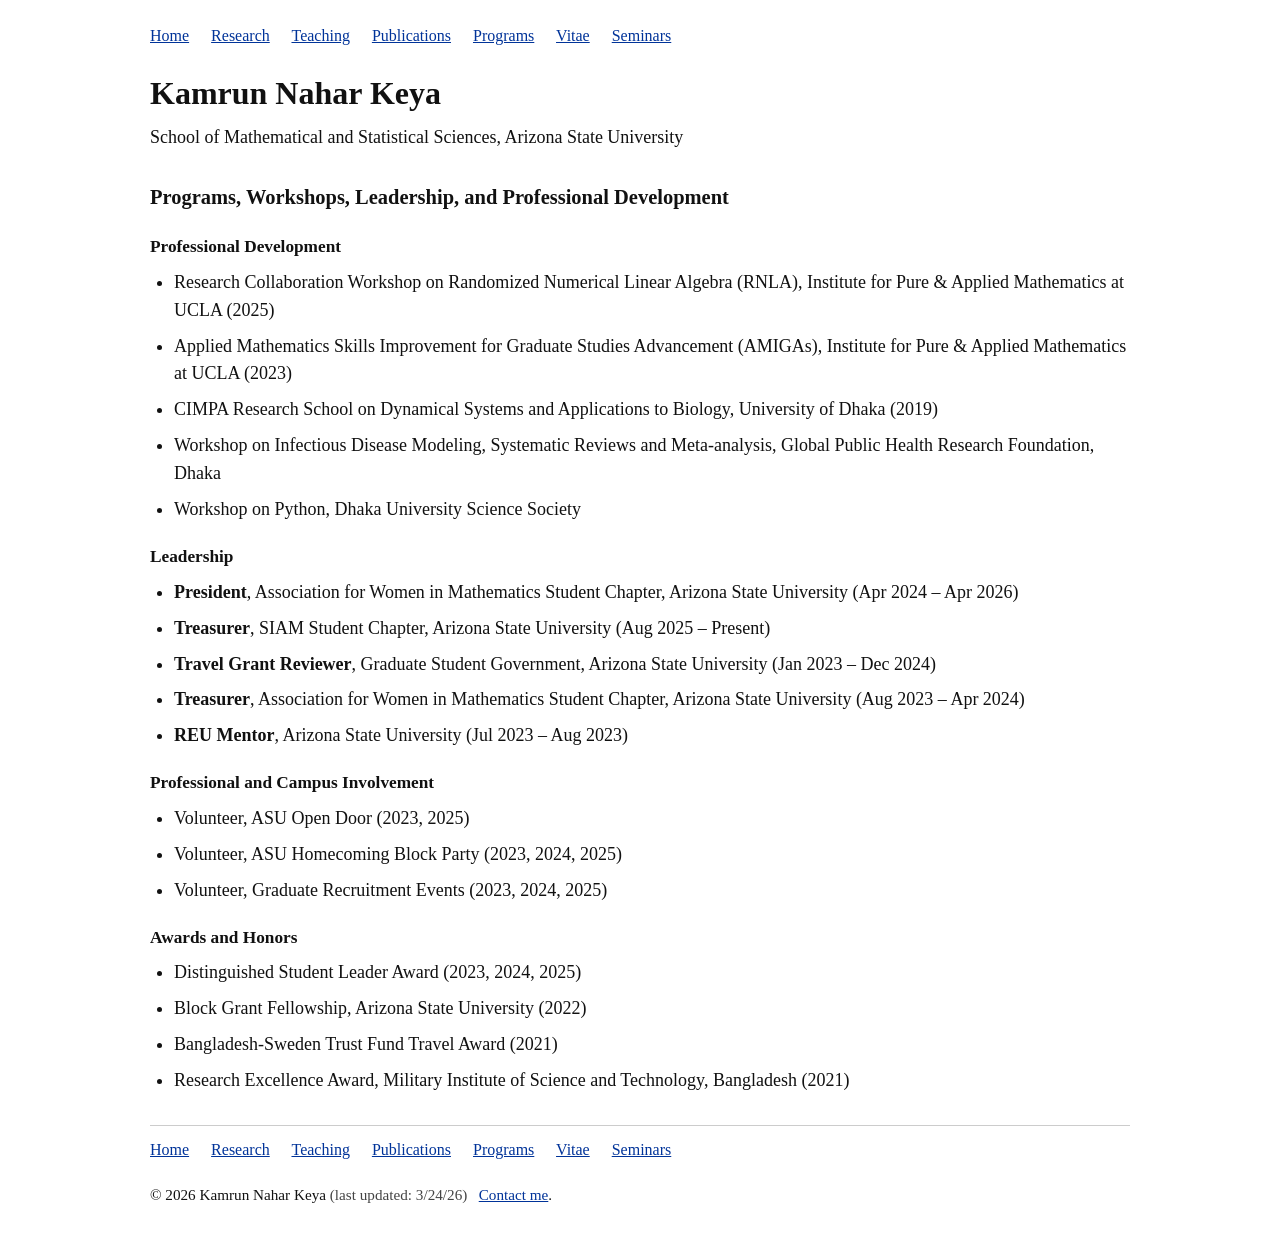
==== programs/index.html @ 3ee8b981 "Add files via upload" ====
<!DOCTYPE html>
<html lang="en">
<head>
  <meta charset="UTF-8" />
  <meta name="viewport" content="width=device-width, initial-scale=1.0" />
  <title>Kamrun Nahar Keya :: Programs</title>
  <meta name="description" content="Kamrun Nahar Keya, Ph.D. student in Applied Mathematics at Arizona State University." />
  <link rel="stylesheet" href="../style.css" />
</head>
<body>
  <div class="page">
    
    <div class="nav">
      <a href="../index.html">Home</a>
      <a href="../research/index.html">Research</a>
      <a href="../teaching/index.html">Teaching</a>
      <a href="../publications/index.html">Publications</a>
      <a href="../programs/index.html">Programs</a>
      <a href="../vitae/index.html">Vitae</a>
      <a href="../seminars/index.html">Seminars</a>
    </div>
    
    
<h1>Kamrun Nahar Keya</h1>
<div class="subtitle">School of Mathematical and Statistical Sciences, Arizona State University</div>

<h2>Programs, Workshops, Leadership, and Professional Development</h2>

<h3>Professional Development</h3>
<ul>
  <li>Research Collaboration Workshop on Randomized Numerical Linear Algebra (RNLA), Institute for Pure &amp; Applied Mathematics at UCLA (2025)</li>
  <li>Applied Mathematics Skills Improvement for Graduate Studies Advancement (AMIGAs), Institute for Pure &amp; Applied Mathematics at UCLA (2023)</li>
  <li>CIMPA Research School on Dynamical Systems and Applications to Biology, University of Dhaka (2019)</li>
  <li>Workshop on Infectious Disease Modeling, Systematic Reviews and Meta-analysis, Global Public Health Research Foundation, Dhaka</li>
  <li>Workshop on Python, Dhaka University Science Society</li>
</ul>

<h3>Leadership</h3>
<ul>
  <li><strong>President</strong>, Association for Women in Mathematics Student Chapter, Arizona State University (Apr 2024 – Apr 2026)</li>
  <li><strong>Treasurer</strong>, SIAM Student Chapter, Arizona State University (Aug 2025 – Present)</li>
  <li><strong>Travel Grant Reviewer</strong>, Graduate Student Government, Arizona State University (Jan 2023 – Dec 2024)</li>
  <li><strong>Treasurer</strong>, Association for Women in Mathematics Student Chapter, Arizona State University (Aug 2023 – Apr 2024)</li>
  <li><strong>REU Mentor</strong>, Arizona State University (Jul 2023 – Aug 2023)</li>
</ul>

<h3>Professional and Campus Involvement</h3>
<ul>
  <li>Volunteer, ASU Open Door (2023, 2025)</li>
  <li>Volunteer, ASU Homecoming Block Party (2023, 2024, 2025)</li>
  <li>Volunteer, Graduate Recruitment Events (2023, 2024, 2025)</li>
</ul>

<h3>Awards and Honors</h3>
<ul>
  <li>Distinguished Student Leader Award (2023, 2024, 2025)</li>
  <li>Block Grant Fellowship, Arizona State University (2022)</li>
  <li>Bangladesh-Sweden Trust Fund Travel Award (2021)</li>
  <li>Research Excellence Award, Military Institute of Science and Technology, Bangladesh (2021)</li>
</ul>

    
    <div class="footer">
      <div class="footnav">
        <a href="../index.html">Home</a>
        <a href="../research/index.html">Research</a>
        <a href="../teaching/index.html">Teaching</a>
        <a href="../publications/index.html">Publications</a>
        <a href="../programs/index.html">Programs</a>
        <a href="../vitae/index.html">Vitae</a>
        <a href="../seminars/index.html">Seminars</a>
      </div>
      © 2026 Kamrun Nahar Keya <span class="last-updated">(last updated: 3/24/26)</span>
      &nbsp; <a href="mailto:kkeya1@asu.edu">Contact me</a>.
    </div>
    
  </div>
</body>
</html>
---- style.css ----
body {
  margin: 0;
  padding: 0;
  background: #ffffff;
  color: #111111;
  font-family: Georgia, "Times New Roman", Times, serif;
  font-size: 18px;
  line-height: 1.55;
}

.page {
  max-width: 980px;
  margin: 0 auto;
  padding: 24px 22px 36px;
}

.nav,
.footnav {
  margin-bottom: 20px;
  font-size: 1rem;
}

.nav a,
.footnav a {
  margin-right: 18px;
  white-space: nowrap;
}

a {
  color: #003399;
  text-decoration: underline;
}

h1 {
  font-size: 2rem;
  margin: 0 0 6px 0;
  font-weight: 700;
}

h2 {
  font-size: 1.28rem;
  margin: 30px 0 10px 0;
  font-weight: 700;
}

h3 {
  font-size: 1.08rem;
  margin: 20px 0 8px 0;
  font-weight: 700;
}

p {
  margin: 0 0 14px 0;
}

ul {
  margin: 0 0 16px 24px;
  padding: 0;
}

li {
  margin-bottom: 8px;
}

.header {
  margin-bottom: 20px;
}

.header-grid {
  display: grid;
  grid-template-columns: 220px 1fr;
  gap: 24px;
  align-items: start;
}

.photo {
  width: 100%;
  max-width: 220px;
  border: 1px solid #bfbfbf;
  padding: 4px;
  background: #fafafa;
}

.placeholder {
  width: 100%;
  max-width: 220px;
  min-height: 240px;
  border: 1px solid #bfbfbf;
  display: flex;
  align-items: center;
  justify-content: center;
  text-align: center;
  padding: 12px;
  background: #fafafa;
  font-size: 0.95rem;
}

.subtitle {
  margin-bottom: 16px;
}

.meta {
  color: #333333;
}

.footer {
  margin-top: 30px;
  padding-top: 12px;
  border-top: 1px solid #cccccc;
  font-size: 0.95rem;
}

.last-updated {
  color: #444444;
}

@media (max-width: 760px) {
  body {
    font-size: 17px;
  }

  .header-grid {
    grid-template-columns: 1fr;
  }

  .photo,
  .placeholder {
    max-width: 180px;
  }
}
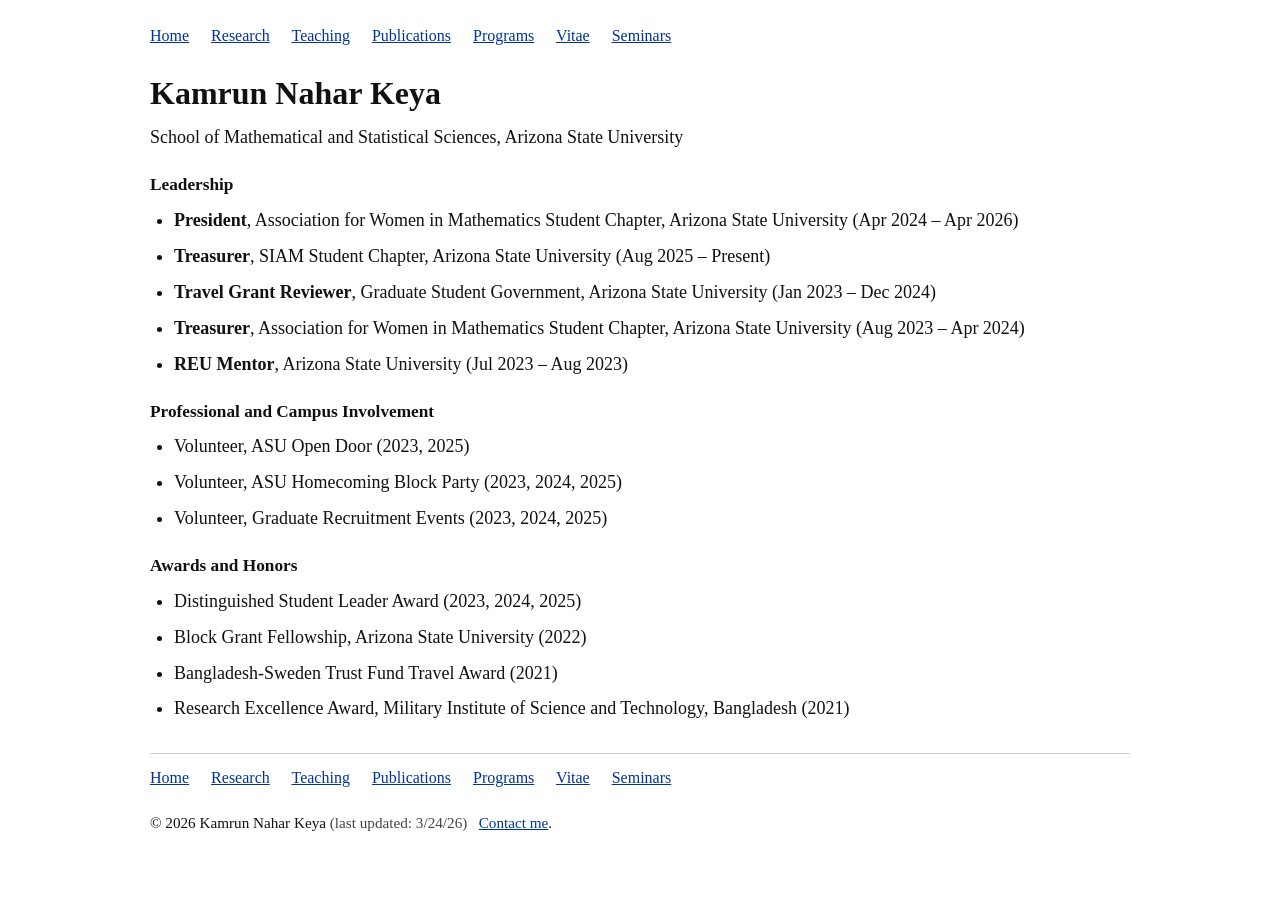
==== commit 92d75c69: "Change title and remove program details from index.html Updated the title and removed sections on pr" ====
--- a/programs/index.html
+++ b/programs/index.html
@@ -3,7 +3,7 @@
 <head>
   <meta charset="UTF-8" />
   <meta name="viewport" content="width=device-width, initial-scale=1.0" />
-  <title>Kamrun Nahar Keya :: Programs</title>
+  <title>Kamrun Nahar Keya :: Service &amp; Awards </title>
   <meta name="description" content="Kamrun Nahar Keya, Ph.D. student in Applied Mathematics at Arizona State University." />
   <link rel="stylesheet" href="../style.css" />
 </head>
@@ -23,17 +23,6 @@
     
 <h1>Kamrun Nahar Keya</h1>
 <div class="subtitle">School of Mathematical and Statistical Sciences, Arizona State University</div>
-
-<h2>Programs, Workshops, Leadership, and Professional Development</h2>
-
-<h3>Professional Development</h3>
-<ul>
-  <li>Research Collaboration Workshop on Randomized Numerical Linear Algebra (RNLA), Institute for Pure &amp; Applied Mathematics at UCLA (2025)</li>
-  <li>Applied Mathematics Skills Improvement for Graduate Studies Advancement (AMIGAs), Institute for Pure &amp; Applied Mathematics at UCLA (2023)</li>
-  <li>CIMPA Research School on Dynamical Systems and Applications to Biology, University of Dhaka (2019)</li>
-  <li>Workshop on Infectious Disease Modeling, Systematic Reviews and Meta-analysis, Global Public Health Research Foundation, Dhaka</li>
-  <li>Workshop on Python, Dhaka University Science Society</li>
-</ul>
 
 <h3>Leadership</h3>
 <ul>
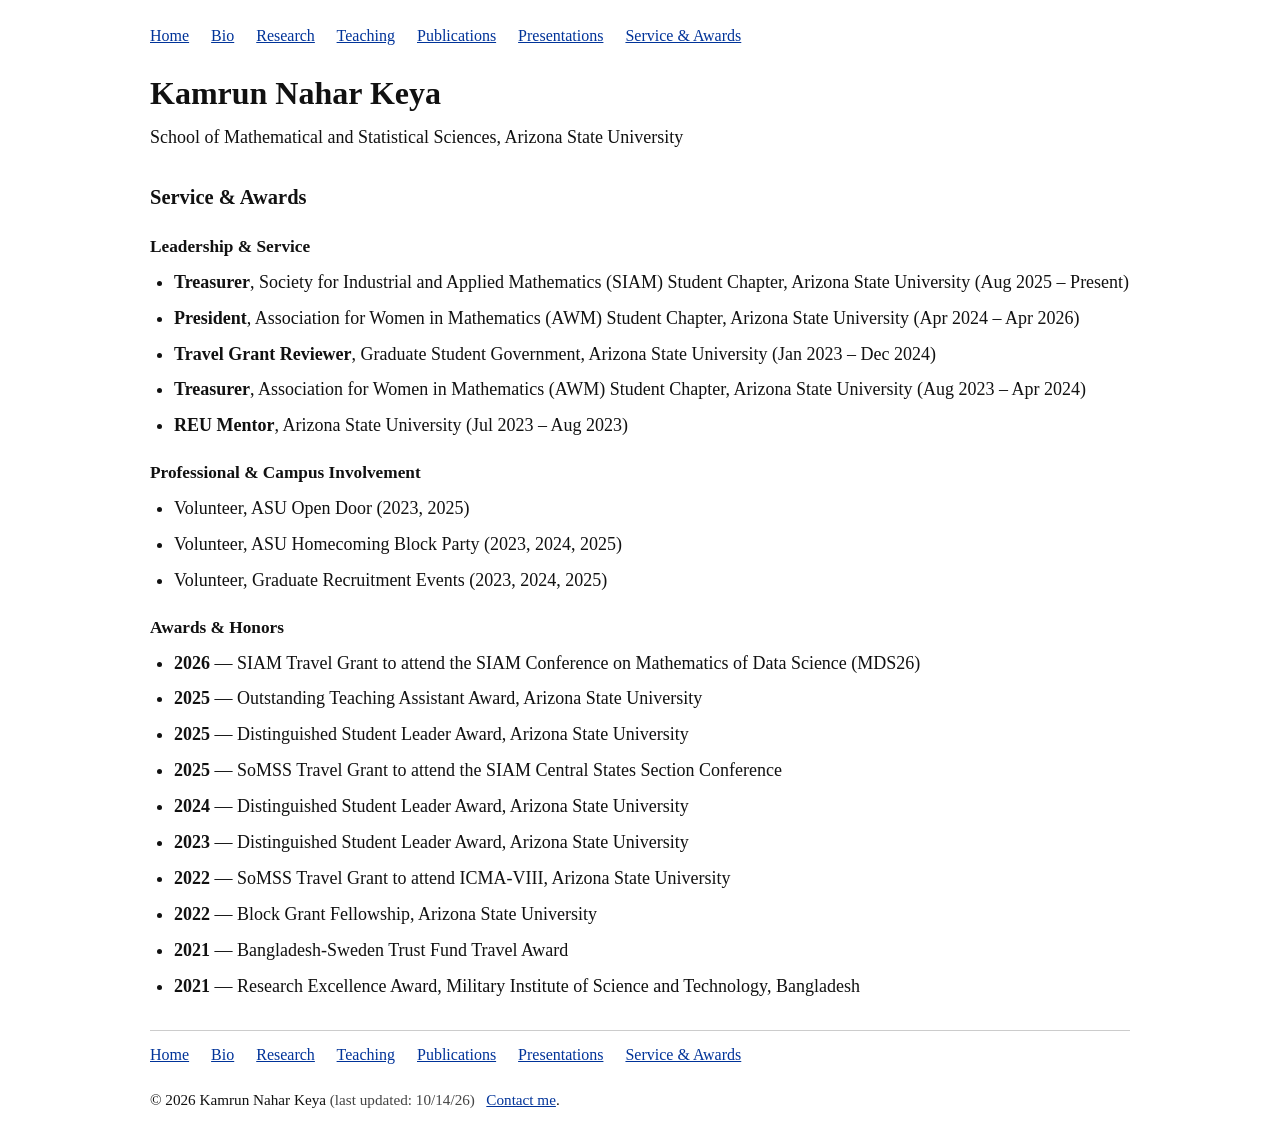
==== commit 53399b48: "Revise index.html with updated content and links Updated the title and meta description for clarity." ====
--- a/programs/index.html
+++ b/programs/index.html
@@ -3,66 +3,175 @@
 <head>
   <meta charset="UTF-8" />
   <meta name="viewport" content="width=device-width, initial-scale=1.0" />
-  <title>Kamrun Nahar Keya :: Service &amp; Awards </title>
-  <meta name="description" content="Kamrun Nahar Keya, Ph.D. student in Applied Mathematics at Arizona State University." />
+
+  <title>Kamrun Nahar Keya :: Service &amp; Awards</title>
+
+  <meta
+    name="description"
+    content="Leadership, service, professional involvement, awards, and honors of Kamrun Nahar Keya."
+  />
+
   <link rel="stylesheet" href="../style.css" />
 </head>
+
 <body>
   <div class="page">
-    
+
+    <!-- Navigation -->
     <div class="nav">
       <a href="../index.html">Home</a>
+      <a href="../cv.pdf" target="_blank" rel="noopener">Bio</a>
       <a href="../research/index.html">Research</a>
       <a href="../teaching/index.html">Teaching</a>
       <a href="../publications/index.html">Publications</a>
-      <a href="../programs/index.html">Programs</a>
-      <a href="../vitae/index.html">Vitae</a>
-      <a href="../seminars/index.html">Seminars</a>
+      <a href="../seminars/index.html">Presentations</a>
+      <a href="../programs/index.html">Service &amp; Awards</a>
     </div>
-    
-    
-<h1>Kamrun Nahar Keya</h1>
-<div class="subtitle">School of Mathematical and Statistical Sciences, Arizona State University</div>
 
-<h3>Leadership</h3>
-<ul>
-  <li><strong>President</strong>, Association for Women in Mathematics Student Chapter, Arizona State University (Apr 2024 – Apr 2026)</li>
-  <li><strong>Treasurer</strong>, SIAM Student Chapter, Arizona State University (Aug 2025 – Present)</li>
-  <li><strong>Travel Grant Reviewer</strong>, Graduate Student Government, Arizona State University (Jan 2023 – Dec 2024)</li>
-  <li><strong>Treasurer</strong>, Association for Women in Mathematics Student Chapter, Arizona State University (Aug 2023 – Apr 2024)</li>
-  <li><strong>REU Mentor</strong>, Arizona State University (Jul 2023 – Aug 2023)</li>
-</ul>
 
-<h3>Professional and Campus Involvement</h3>
-<ul>
-  <li>Volunteer, ASU Open Door (2023, 2025)</li>
-  <li>Volunteer, ASU Homecoming Block Party (2023, 2024, 2025)</li>
-  <li>Volunteer, Graduate Recruitment Events (2023, 2024, 2025)</li>
-</ul>
+    <h1>Kamrun Nahar Keya</h1>
 
-<h3>Awards and Honors</h3>
-<ul>
-  <li>Distinguished Student Leader Award (2023, 2024, 2025)</li>
-  <li>Block Grant Fellowship, Arizona State University (2022)</li>
-  <li>Bangladesh-Sweden Trust Fund Travel Award (2021)</li>
-  <li>Research Excellence Award, Military Institute of Science and Technology, Bangladesh (2021)</li>
-</ul>
+    <div class="subtitle">
+      School of Mathematical and Statistical Sciences,
+      Arizona State University
+    </div>
 
-    
+
+    <h2>Service &amp; Awards</h2>
+
+
+    <!-- Leadership -->
+    <h3>Leadership &amp; Service</h3>
+
+    <ul>
+      <li>
+        <strong>Treasurer</strong>, Society for Industrial and Applied
+        Mathematics (SIAM) Student Chapter, Arizona State University
+        (Aug 2025 – Present)
+      </li>
+
+      <li>
+        <strong>President</strong>, Association for Women in Mathematics
+        (AWM) Student Chapter, Arizona State University
+        (Apr 2024 – Apr 2026)
+      </li>
+
+      <li>
+        <strong>Travel Grant Reviewer</strong>, Graduate Student Government,
+        Arizona State University
+        (Jan 2023 – Dec 2024)
+      </li>
+
+      <li>
+        <strong>Treasurer</strong>, Association for Women in Mathematics
+        (AWM) Student Chapter, Arizona State University
+        (Aug 2023 – Apr 2024)
+      </li>
+
+      <li>
+        <strong>REU Mentor</strong>, Arizona State University
+        (Jul 2023 – Aug 2023)
+      </li>
+    </ul>
+
+
+    <!-- Campus Involvement -->
+    <h3>Professional &amp; Campus Involvement</h3>
+
+    <ul>
+      <li>
+        Volunteer, ASU Open Door (2023, 2025)
+      </li>
+
+      <li>
+        Volunteer, ASU Homecoming Block Party (2023, 2024, 2025)
+      </li>
+
+      <li>
+        Volunteer, Graduate Recruitment Events (2023, 2024, 2025)
+      </li>
+    </ul>
+
+
+    <!-- Awards -->
+    <h3>Awards &amp; Honors</h3>
+
+    <ul>
+      <li>
+        <strong>2026</strong> — SIAM Travel Grant to attend the
+        SIAM Conference on Mathematics of Data Science (MDS26)
+      </li>
+
+      <li>
+        <strong>2025</strong> — Outstanding Teaching Assistant Award,
+        Arizona State University
+      </li>
+
+      <li>
+        <strong>2025</strong> — Distinguished Student Leader Award,
+        Arizona State University
+      </li>
+
+      <li>
+        <strong>2025</strong> — SoMSS Travel Grant to attend
+        the SIAM Central States Section Conference
+      </li>
+
+      <li>
+        <strong>2024</strong> — Distinguished Student Leader Award,
+        Arizona State University
+      </li>
+
+      <li>
+        <strong>2023</strong> — Distinguished Student Leader Award,
+        Arizona State University
+      </li>
+
+      <li>
+        <strong>2022</strong> — SoMSS Travel Grant to attend ICMA-VIII,
+        Arizona State University
+      </li>
+
+      <li>
+        <strong>2022</strong> — Block Grant Fellowship,
+        Arizona State University
+      </li>
+
+      <li>
+        <strong>2021</strong> — Bangladesh-Sweden Trust Fund
+        Travel Award
+      </li>
+
+      <li>
+        <strong>2021</strong> — Research Excellence Award,
+        Military Institute of Science and Technology, Bangladesh
+      </li>
+    </ul>
+
+
+    <!-- Footer -->
     <div class="footer">
+
       <div class="footnav">
         <a href="../index.html">Home</a>
+        <a href="../cv.pdf" target="_blank" rel="noopener">Bio</a>
         <a href="../research/index.html">Research</a>
         <a href="../teaching/index.html">Teaching</a>
         <a href="../publications/index.html">Publications</a>
-        <a href="../programs/index.html">Programs</a>
-        <a href="../vitae/index.html">Vitae</a>
-        <a href="../seminars/index.html">Seminars</a>
+        <a href="../seminars/index.html">Presentations</a>
+        <a href="../programs/index.html">Service &amp; Awards</a>
       </div>
-      © 2026 Kamrun Nahar Keya <span class="last-updated">(last updated: 3/24/26)</span>
-      &nbsp; <a href="mailto:kkeya1@asu.edu">Contact me</a>.
+
+      © 2026 Kamrun Nahar Keya
+      <span class="last-updated">
+        (last updated: 10/14/26)
+      </span>
+
+      &nbsp;
+      <a href="mailto:kkeya1@asu.edu">Contact me</a>.
+
     </div>
-    
+
   </div>
 </body>
 </html>
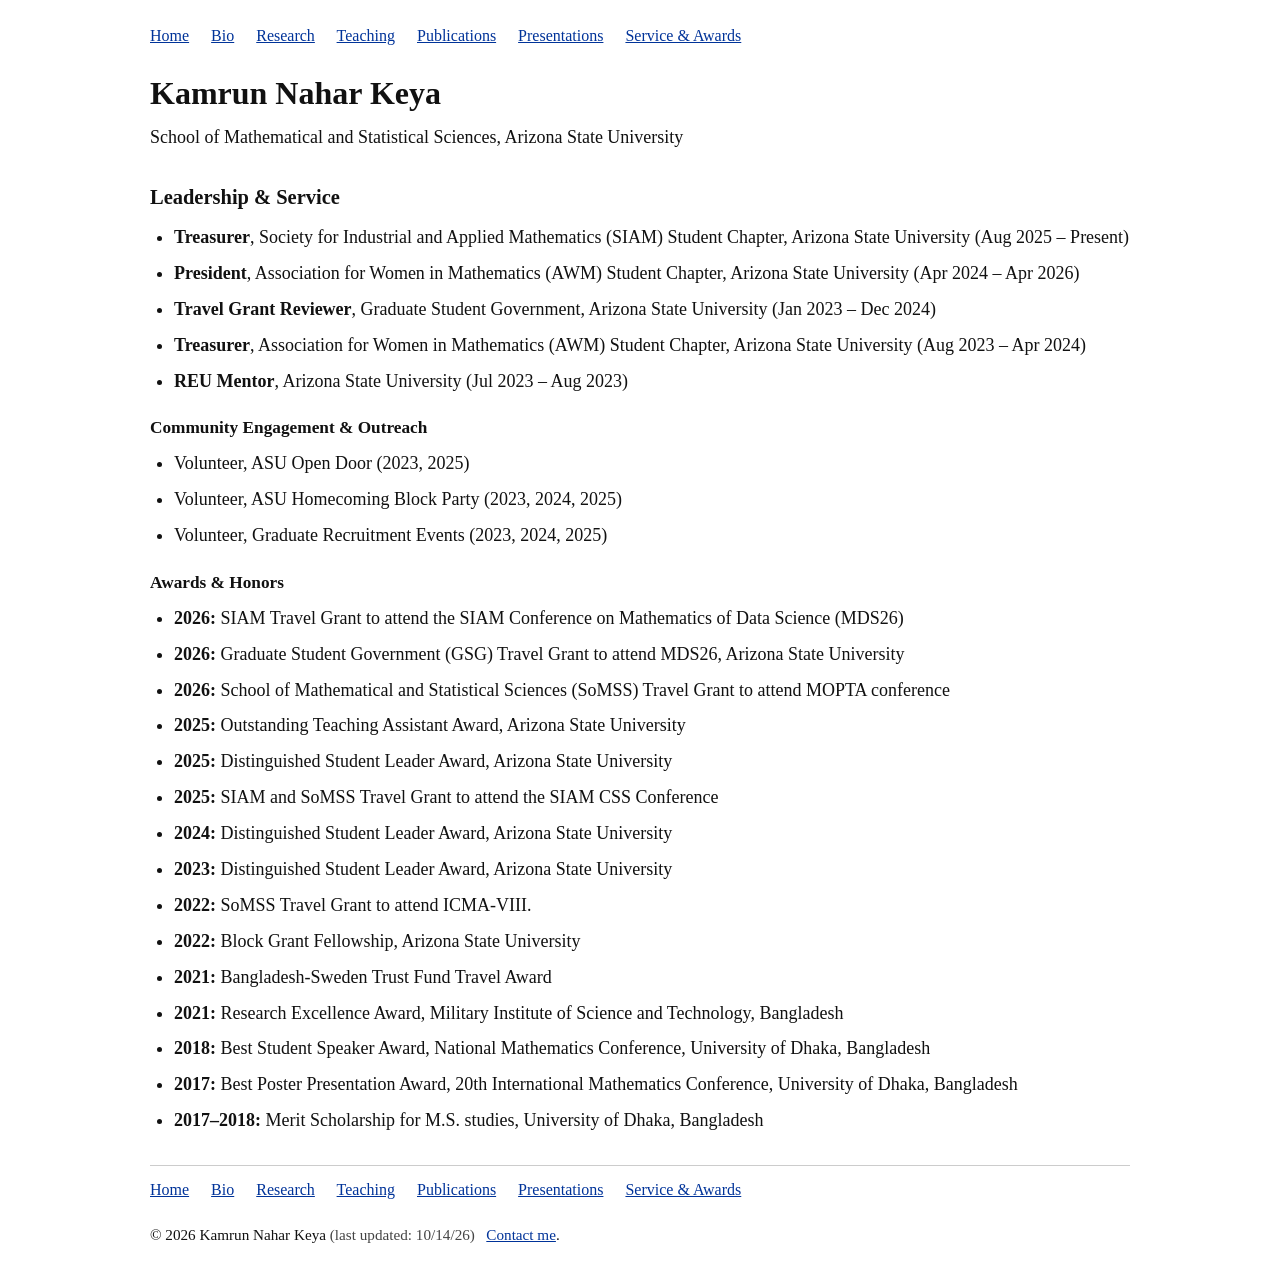
==== commit 33790d1a: "Refactor headings and restructure awards list Updated headings for clarity and reorganized awards se" ====
--- a/programs/index.html
+++ b/programs/index.html
@@ -36,12 +36,8 @@
       Arizona State University
     </div>
 
-
-    <h2>Service &amp; Awards</h2>
-
-
     <!-- Leadership -->
-    <h3>Leadership &amp; Service</h3>
+    <h2>Leadership &amp; Service</h2>
 
     <ul>
       <li>
@@ -76,7 +72,7 @@
 
 
     <!-- Campus Involvement -->
-    <h3>Professional &amp; Campus Involvement</h3>
+    <h3> Community Engagement &amp; Outreach </h3>
 
     <ul>
       <li>
@@ -93,60 +89,88 @@
     </ul>
 
 
-    <!-- Awards -->
     <h3>Awards &amp; Honors</h3>
 
-    <ul>
-      <li>
-        <strong>2026</strong> — SIAM Travel Grant to attend the
-        SIAM Conference on Mathematics of Data Science (MDS26)
-      </li>
-
-      <li>
-        <strong>2025</strong> — Outstanding Teaching Assistant Award,
-        Arizona State University
-      </li>
-
-      <li>
-        <strong>2025</strong> — Distinguished Student Leader Award,
-        Arizona State University
-      </li>
-
-      <li>
-        <strong>2025</strong> — SoMSS Travel Grant to attend
-        the SIAM Central States Section Conference
-      </li>
-
-      <li>
-        <strong>2024</strong> — Distinguished Student Leader Award,
-        Arizona State University
-      </li>
-
-      <li>
-        <strong>2023</strong> — Distinguished Student Leader Award,
-        Arizona State University
-      </li>
-
-      <li>
-        <strong>2022</strong> — SoMSS Travel Grant to attend ICMA-VIII,
-        Arizona State University
-      </li>
-
-      <li>
-        <strong>2022</strong> — Block Grant Fellowship,
-        Arizona State University
-      </li>
-
-      <li>
-        <strong>2021</strong> — Bangladesh-Sweden Trust Fund
-        Travel Award
-      </li>
-
-      <li>
-        <strong>2021</strong> — Research Excellence Award,
-        Military Institute of Science and Technology, Bangladesh
-      </li>
-    </ul>
+<ul>
+  <li>
+    <strong>2026:</strong>
+    SIAM Travel Grant to attend the SIAM Conference on Mathematics of Data Science (MDS26)
+  </li>
+
+  <li>
+    <strong>2026:</strong>
+    Graduate Student Government (GSG) Travel Grant to attend MDS26,
+    Arizona State University
+  </li>
+  <li>
+    <strong>2026:</strong>
+    School of Mathematical and Statistical Sciences (SoMSS) Travel Grant
+    to attend MOPTA conference
+  </li>
+
+  <li>
+    <strong>2025:</strong>
+    Outstanding Teaching Assistant Award, Arizona State University
+  </li>
+
+  <li>
+    <strong>2025:</strong>
+    Distinguished Student Leader Award, Arizona State University
+  </li>
+
+  <li>
+    <strong>2025:</strong>
+    SIAM and SoMSS Travel Grant to attend the SIAM CSS Conference
+  </li>
+
+  <li>
+    <strong>2024:</strong>
+    Distinguished Student Leader Award, Arizona State University
+  </li>
+
+  <li>
+    <strong>2023:</strong>
+    Distinguished Student Leader Award, Arizona State University
+  </li>
+
+  <li>
+    <strong>2022:</strong>
+    SoMSS Travel Grant to attend ICMA-VIII.
+  </li>
+
+  <li>
+    <strong>2022:</strong>
+    Block Grant Fellowship, Arizona State University
+  </li>
+
+  <li>
+    <strong>2021:</strong>
+    Bangladesh-Sweden Trust Fund Travel Award
+  </li>
+
+  <li>
+    <strong>2021:</strong>
+    Research Excellence Award,
+    Military Institute of Science and Technology, Bangladesh
+  </li>
+
+  <li>
+    <strong>2018:</strong>
+    Best Student Speaker Award, National Mathematics Conference,
+    University of Dhaka, Bangladesh
+  </li>
+
+  <li>
+    <strong>2017:</strong>
+    Best Poster Presentation Award, 20th International Mathematics Conference,
+    University of Dhaka, Bangladesh
+  </li>
+
+<li>
+  <strong>2017–2018:</strong>
+  Merit Scholarship for M.S. studies, University of Dhaka, Bangladesh
+</li>
+</ul>
 
 
     <!-- Footer -->
